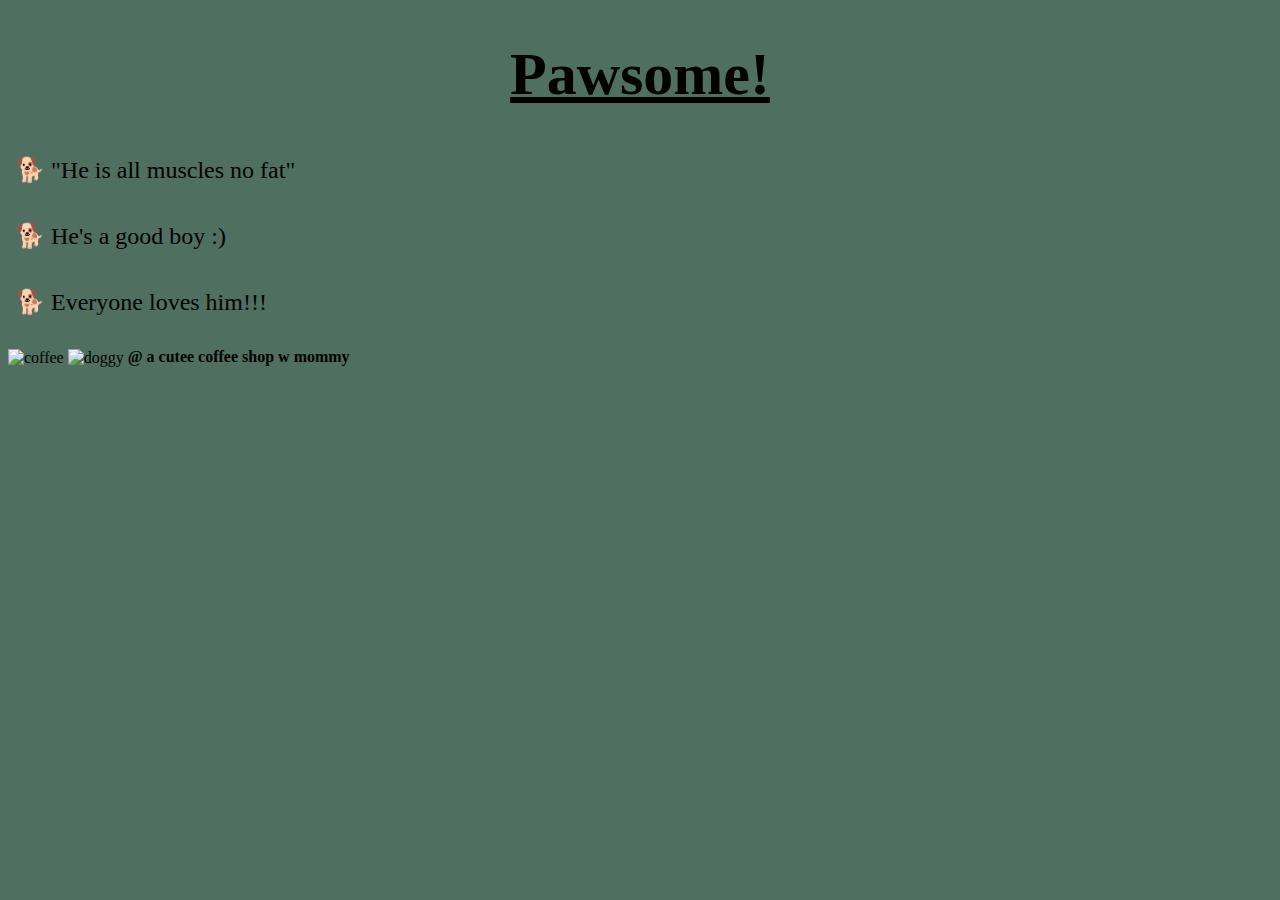
==== Casserole_HTML.html @ 4c810d1f "Added Casserole's website" ====
﻿<!DOCTYPE html>

<html lang="en" xmlns="http://www.w3.org/1999/xhtml">
<head>
    <meta charset="utf-8" />
    <title Casserole 🐕></title>
    <link rel="stylesheet" href="StyleSheet2.css">
</head>
<body>

    <center><h1 style="font-size:60px;"> <b><u> Pawsome! </b></u></h1></center>
    <div>
        <p> 🐕 "He is all muscles no fat"</p>
        <p> 🐕 He's a good boy :)</p>
        <p> 🐕 Everyone loves him!!!</p>
    </div>
    <img src="F:\Download\eliza-dog-coffeshop.jpg" style='vertical-align:middle;' alt="coffee" width:50px; height:100px;">
    <img src=F:\Download\casserolebb.jpg alt="doggy" style='vertical-align:middle;' width:50px; height:100px;">
   <div style='vertical-align:middle; display:inline;'>
    <b> @ a cutee coffee shop w mommy</b>
    </div>




</body>
</html>
---- StyleSheet2.css ----
﻿
body {
    background-color: #4f6f61;
    
}

.center {
    display: block;
    margin-left: auto;
    margin-right: auto;
    width: 50%;
}




p
/* Background Text Style */ {
    padding: 7px;
    font-size: 24px;
    font-family: "Times New Roman";
    text-decoration: none;
}


img {
    width: 40%
}
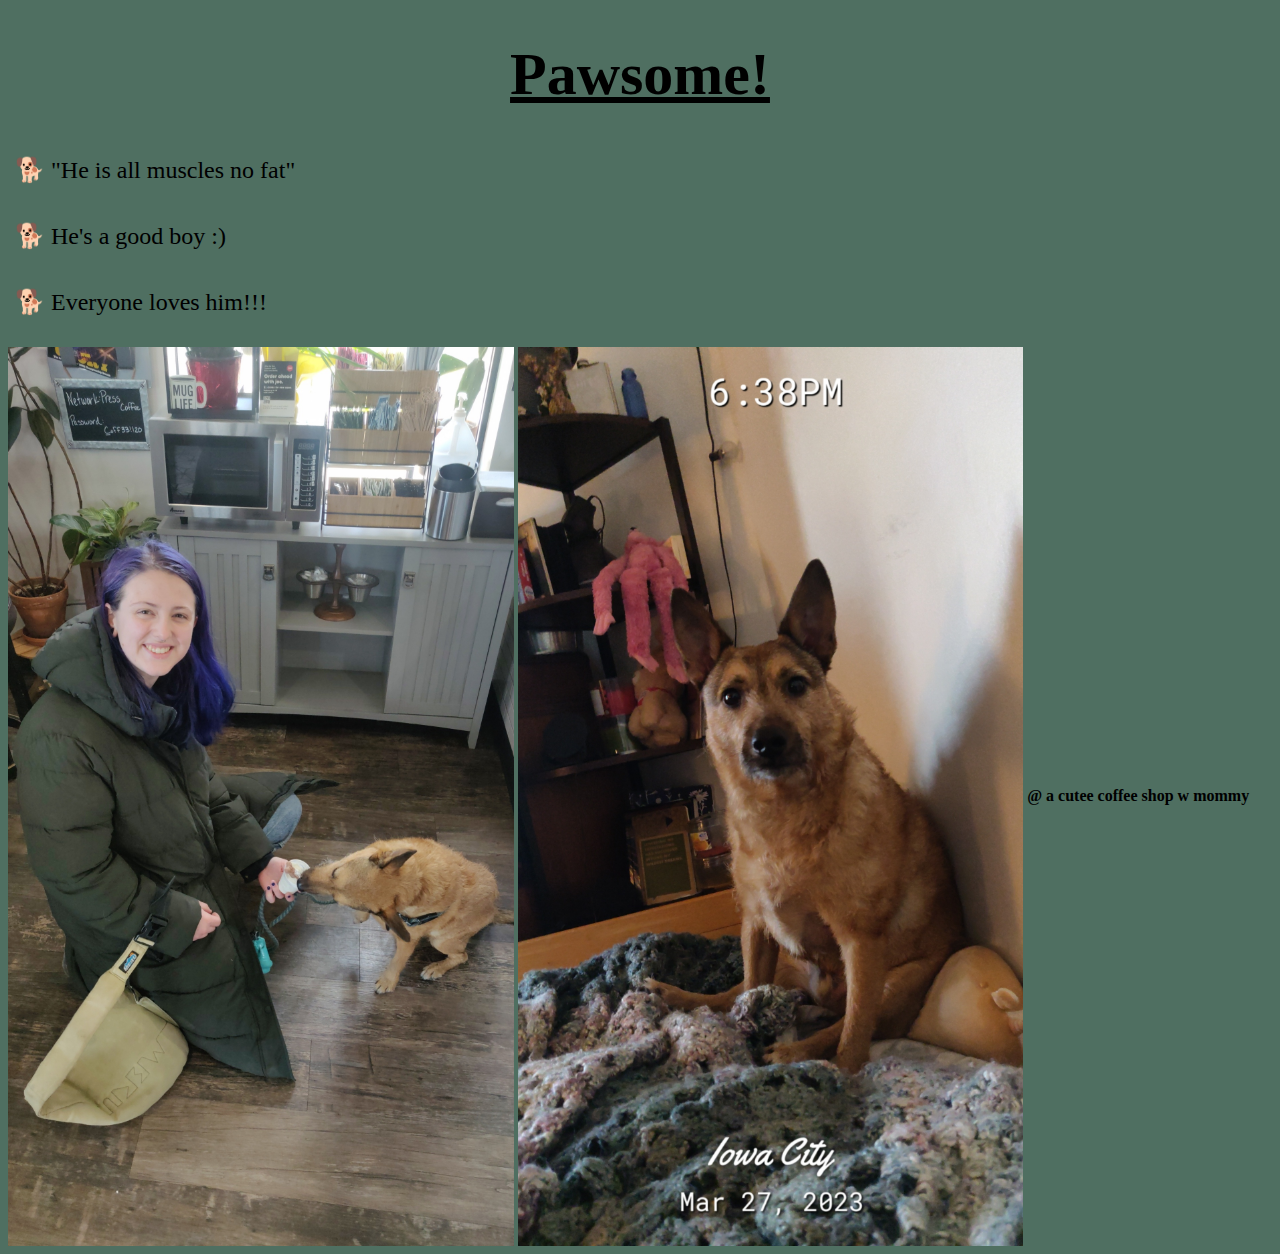
==== commit 71260341: "Update Casserole_HTML.html" ====
--- a/Casserole_HTML.html
+++ b/Casserole_HTML.html
@@ -14,8 +14,8 @@
         <p> 🐕 He's a good boy :)</p>
         <p> 🐕 Everyone loves him!!!</p>
     </div>
-    <img src="F:\Download\eliza-dog-coffeshop.jpg" style='vertical-align:middle;' alt="coffee" width:50px; height:100px;">
-    <img src=F:\Download\casserolebb.jpg alt="doggy" style='vertical-align:middle;' width:50px; height:100px;">
+    <img src="eliza-dog-coffeshop.jpg" style='vertical-align:middle;' alt="coffee" width:50px; height:100px;">
+    <img src="casserolebb.jpg" alt="doggy" style='vertical-align:middle;' width:50px; height:100px;">
    <div style='vertical-align:middle; display:inline;'>
     <b> @ a cutee coffee shop w mommy</b>
     </div>
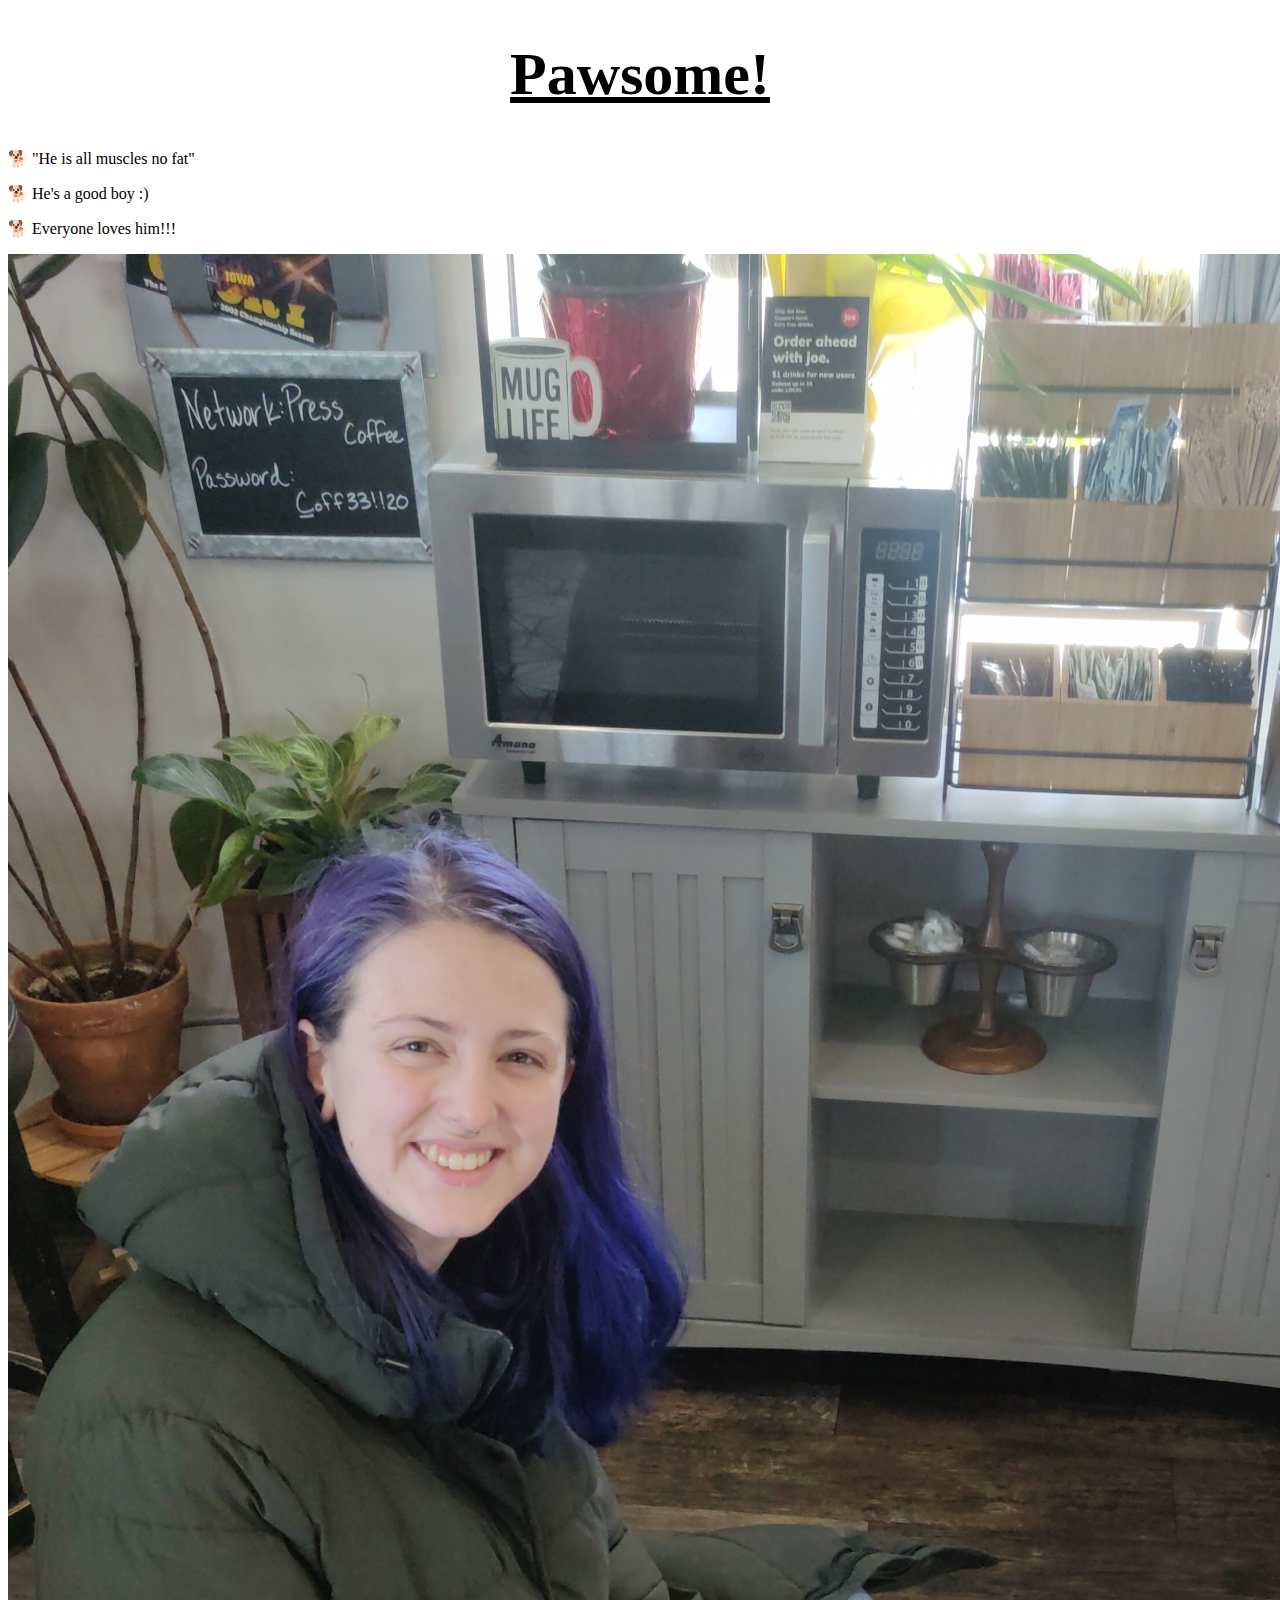
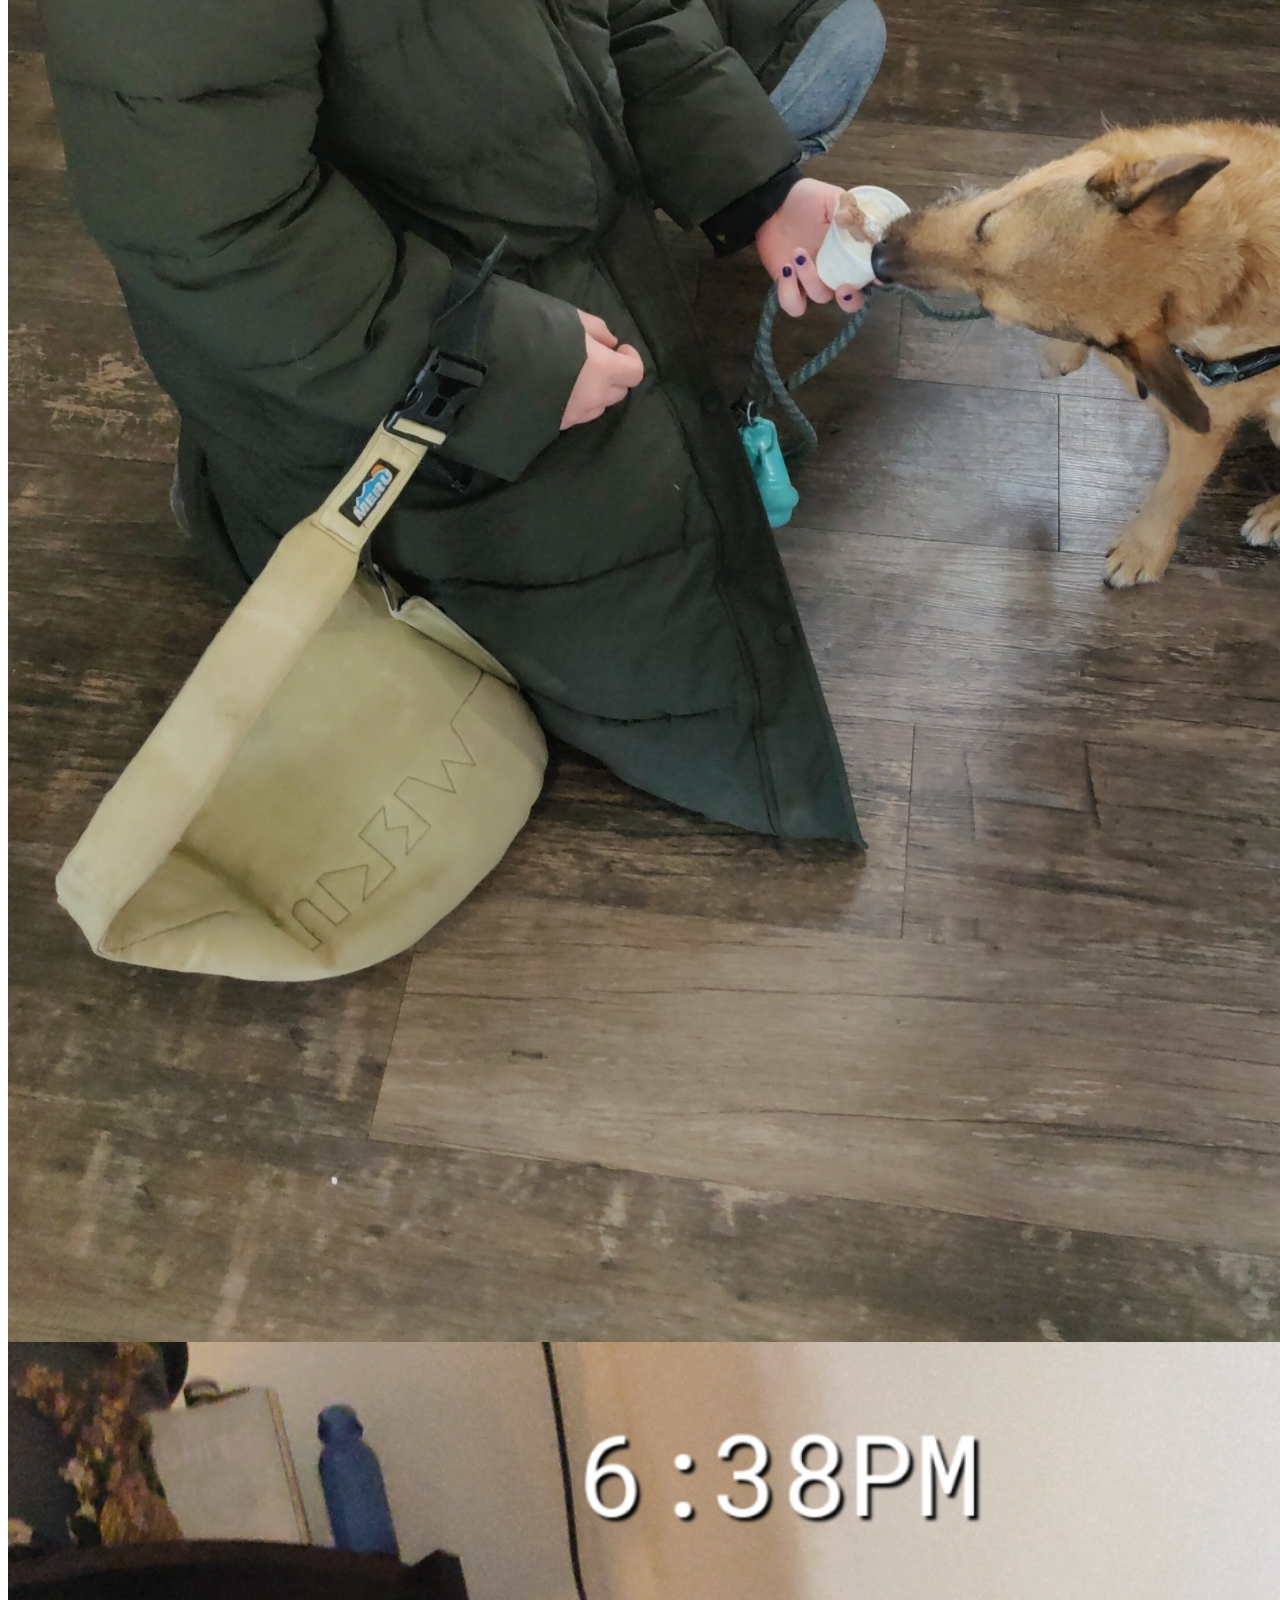
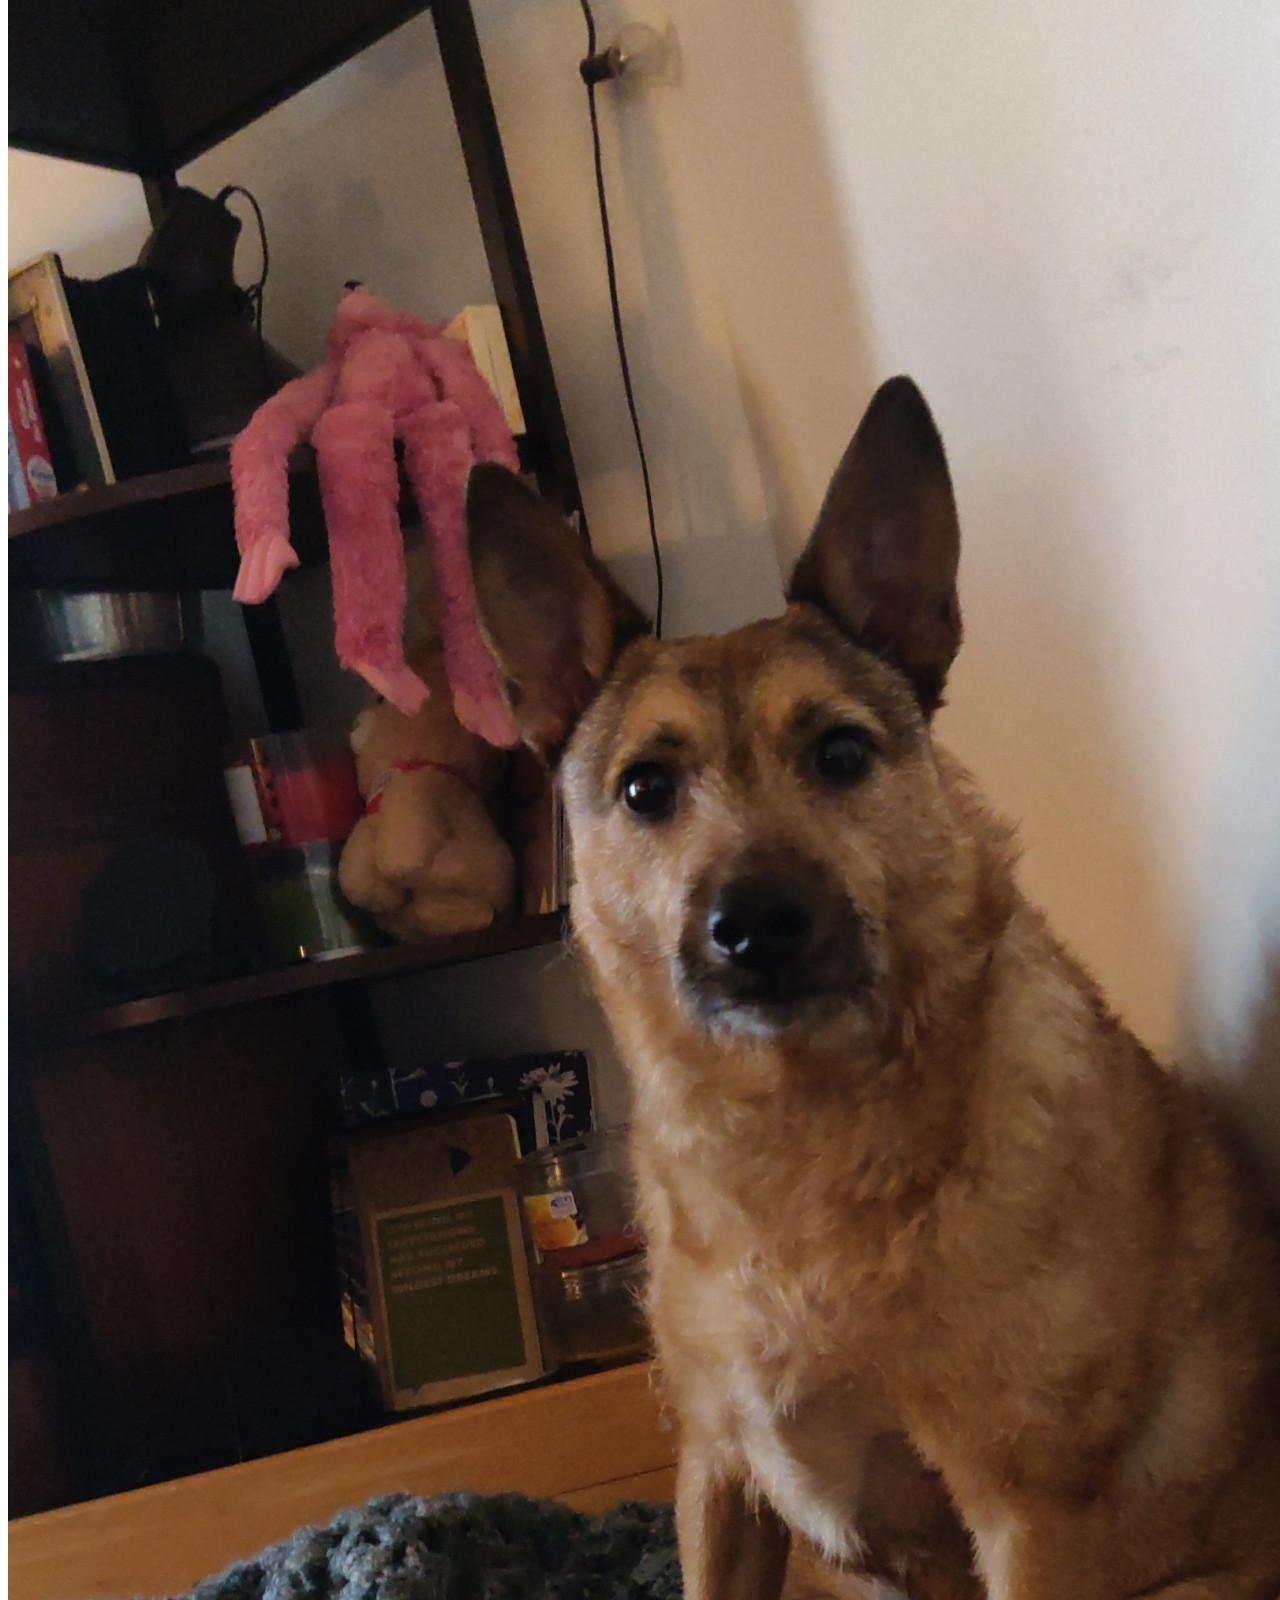
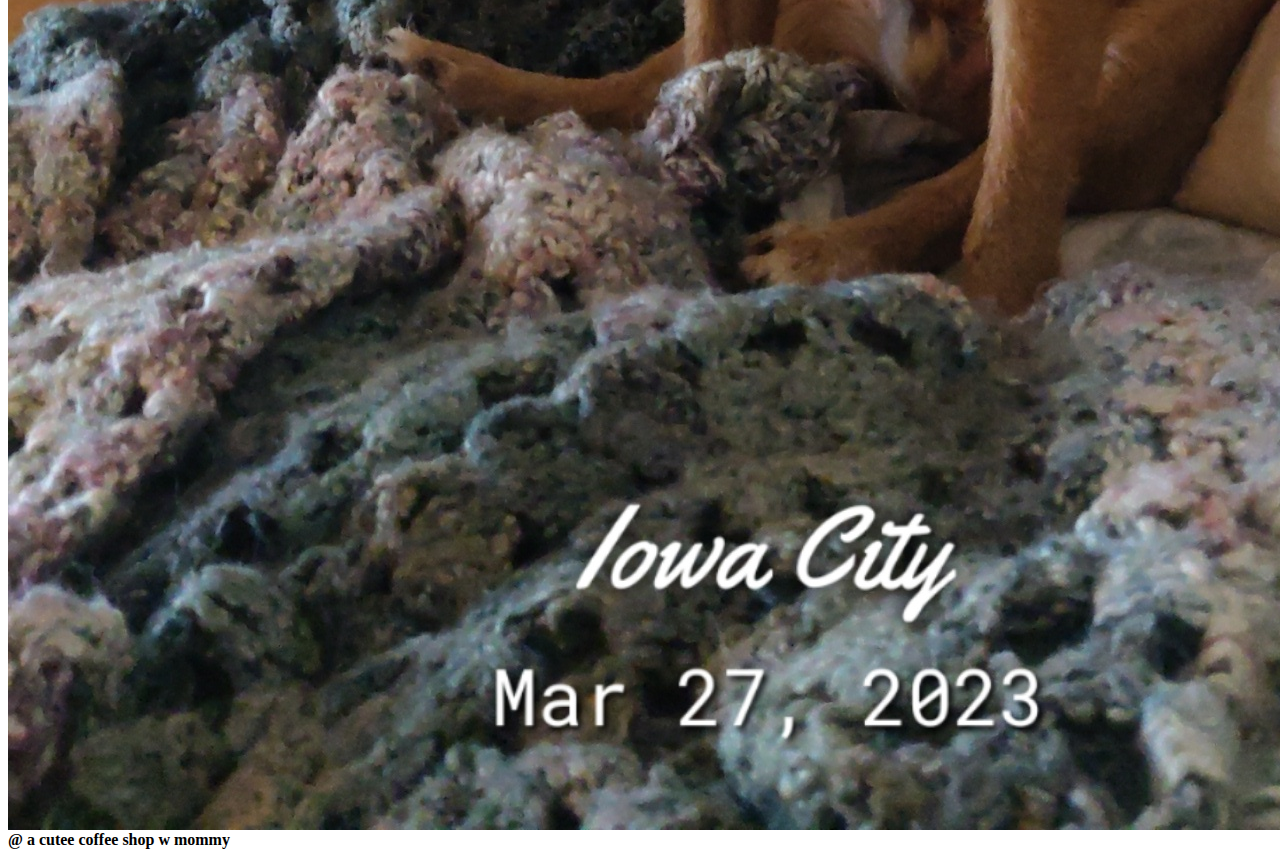
==== commit d7361b86: "Update Casserole_HTML.html" ====
--- a/Casserole_HTML.html
+++ b/Casserole_HTML.html
@@ -4,7 +4,7 @@
 <head>
     <meta charset="utf-8" />
     <title Casserole 🐕></title>
-    <link rel="stylesheet" href="StyleSheet2.css">
+    <link rel="stylesheet" href="StyleSheet2_Casserole.css">
 </head>
 <body>
 
